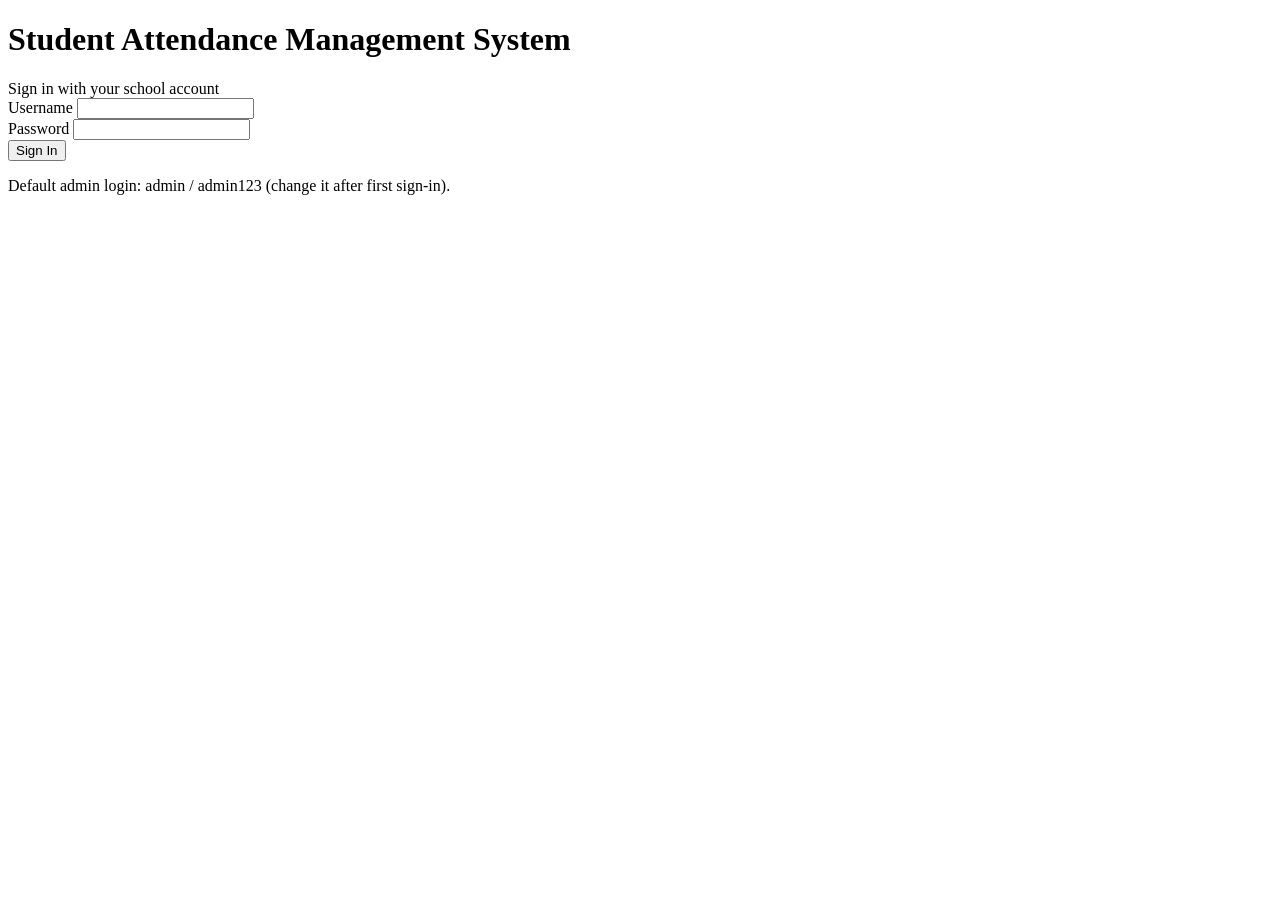
==== index.html @ 6ab2fbf2 "Add files via upload" ====
<!DOCTYPE html>
<html lang="en">
<head>
<meta charset="UTF-8">
<meta name="viewport" content="width=device-width, initial-scale=1, maximum-scale=1">
<title>SAMS — Sign In</title>
<link rel="stylesheet" href="css/style.css">
</head>
<body>
  <div id="toast-host"></div>
  <div class="login-wrap">
    <div class="login-card">
      <img id="school-logo" class="logo" style="display:none" alt="School logo">
      <h1 id="school-name">Student Attendance Management System</h1>
      <div class="sub">Sign in with your school account</div>
      <div class="login-error" id="login-error"></div>
      <form id="login-form">
        <div class="field">
          <label for="username">Username</label>
          <input type="text" id="username" autocomplete="username" required>
        </div>
        <div class="field">
          <label for="password">Password</label>
          <input type="password" id="password" autocomplete="current-password" required>
        </div>
        <button type="submit" class="btn block" id="login-btn">Sign In</button>
      </form>
      <p class="hint mt-16">Default admin login: <span class="mono">admin</span> / <span class="mono">admin123</span> (change it after first sign-in).</p>
    </div>
  </div>

  <script src="js/config.js"></script>
  <script src="js/api.js"></script>
  <script src="js/common.js"></script>
  <script>
    (async function init() {
      // If already signed in, skip straight to the right dashboard.
      const user = SAMS.getUser();
      if (user && SAMS.getToken()) {
        location.href = user.role === 'admin' ? 'admin.html' : 'teacher.html';
        return;
      }
      try {
        const settings = await SAMS.publicSettings();
        if (settings.schoolName) document.getElementById('school-name').textContent = settings.schoolName;
        if (settings.logoUrl) {
          const img = document.getElementById('school-logo');
          img.src = settings.logoUrl;
          img.style.display = 'block';
        }
      } catch (e) { /* backend not configured yet — non-fatal on the login screen */ }
    })();

    document.getElementById('login-form').addEventListener('submit', async (e) => {
      e.preventDefault();
      const errBox = document.getElementById('login-error');
      errBox.style.display = 'none';
      const btn = document.getElementById('login-btn');
      btn.disabled = true; btn.textContent = 'Signing in…';
      try {
        const username = document.getElementById('username').value.trim();
        const password = document.getElementById('password').value;
        const data = await SAMS.call('login', { username, password });
        SAMS.setToken(data.token);
        SAMS.setUser(data.user);
        location.href = data.user.role === 'admin' ? 'admin.html' : 'teacher.html';
      } catch (err) {
        errBox.textContent = err.message;
        errBox.style.display = 'block';
      } finally {
        btn.disabled = false; btn.textContent = 'Sign In';
      }
    });
  </script>
</body>
</html>
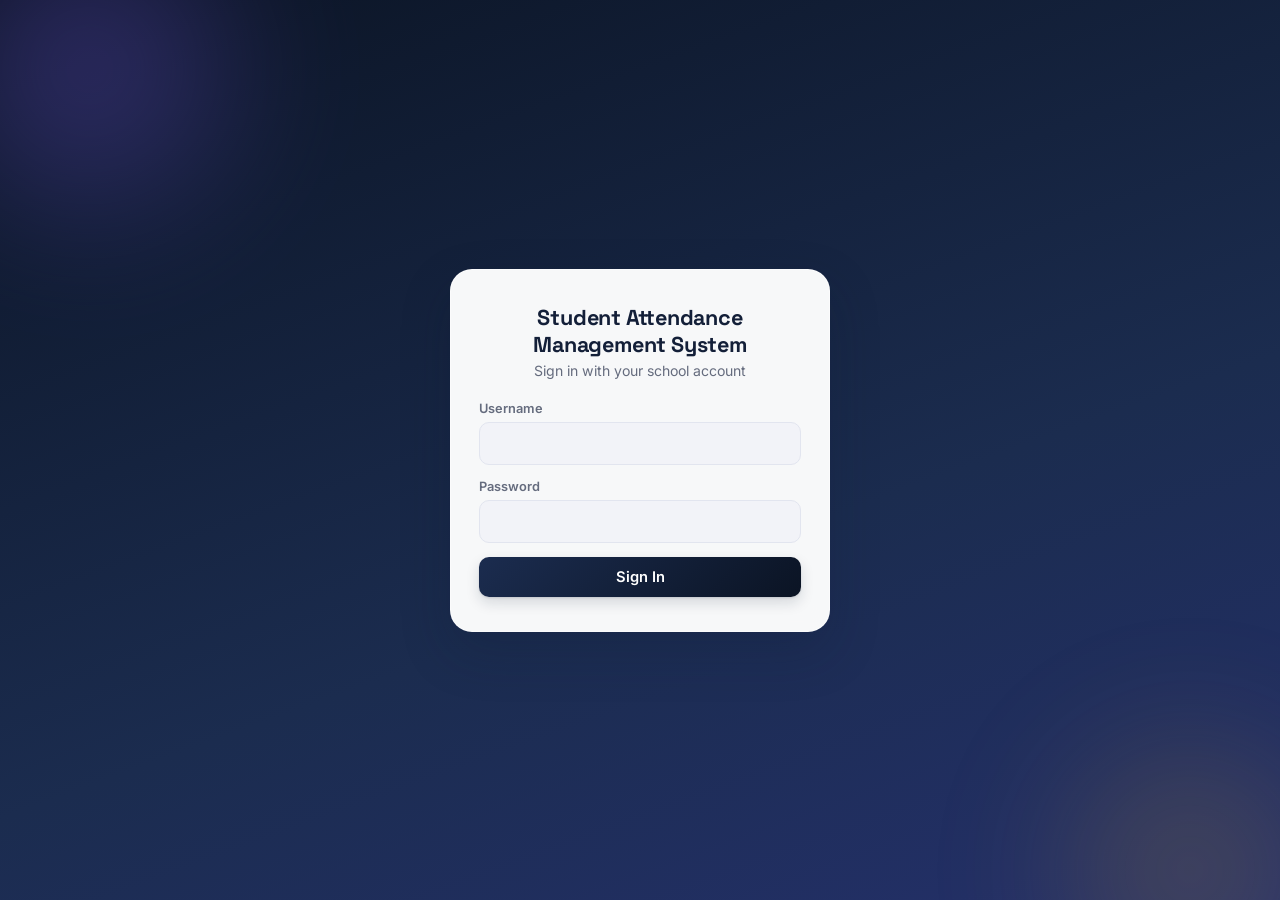
==== commit 3de2a042: "Update index.html" ====
--- a/index.html
+++ b/index.html
@@ -25,7 +25,6 @@
         </div>
         <button type="submit" class="btn block" id="login-btn">Sign In</button>
       </form>
-      <p class="hint mt-16">Default admin login: <span class="mono">admin</span> / <span class="mono">admin123</span> (change it after first sign-in).</p>
     </div>
   </div>
 
@@ -48,6 +47,7 @@
           img.src = settings.logoUrl;
           img.style.display = 'block';
         }
+        applyThemeFromLogo(settings);
       } catch (e) { /* backend not configured yet — non-fatal on the login screen */ }
     })();
 
--- a/css/style.css
+++ b/css/style.css
@@ -0,0 +1,319 @@
+/* ============================================================
+   SAMS — Student Attendance Management System
+   Theme: "gate logbook / ID badge", modernized — navy + violet
+   accent, glass surfaces, soft depth, stamped status chips.
+   ============================================================ */
+
+@import url('https://fonts.googleapis.com/css2?family=Space+Grotesk:wght@500;600;700&family=Inter:wght@400;500;600;700&family=JetBrains+Mono:wght@500;700&display=swap');
+
+:root {
+  --navy-950: #0b1424;
+  --navy-900: #131f38;
+  --navy-800: #1b2c4f;
+  --navy-700: #26386b;
+  --navy-100: #eef1f9;
+  --accent: #5b6ee8;
+  --accent-2: #7c5cf0;
+  --accent-soft: #ecebfd;
+  --paper: #f2f3f8;
+  --paper-card: #ffffff;
+  --line: #e2e5ef;
+  --ink: #171b26;
+  --ink-soft: #656c7e;
+  --gold: #c99a2e;
+  --gold-soft: #f6ecd1;
+  --green: #23875f;
+  --green-soft: #e0f4ea;
+  --red: #d1473d;
+  --red-soft: #fceaea;
+  --radius: 16px;
+  --radius-sm: 10px;
+  --shadow: 0 1px 2px rgba(15, 26, 48, 0.04), 0 6px 20px rgba(15, 26, 48, 0.06);
+  --shadow-lift: 0 20px 50px rgba(15, 26, 48, 0.22);
+  --ease: cubic-bezier(.2, .7, .2, 1);
+  --font-display: 'Space Grotesk', 'Inter', sans-serif;
+  --font-body: 'Inter', sans-serif;
+  --font-mono: 'JetBrains Mono', monospace;
+}
+
+* { box-sizing: border-box; }
+html, body { height: 100%; }
+body {
+  margin: 0;
+  background: var(--paper);
+  color: var(--ink);
+  font-family: var(--font-body);
+  -webkit-font-smoothing: antialiased;
+}
+h1, h2, h3, .display { font-family: var(--font-display); letter-spacing: -0.01em; }
+.mono { font-family: var(--font-mono); }
+a { color: inherit; }
+button { font-family: inherit; }
+:focus-visible { outline: 2px solid var(--accent); outline-offset: 2px; border-radius: 4px; }
+
+::-webkit-scrollbar { width: 10px; height: 10px; }
+::-webkit-scrollbar-track { background: transparent; }
+::-webkit-scrollbar-thumb { background: #cbd0dd; border-radius: 20px; border: 2px solid var(--paper); }
+
+img.photo, .avatar {
+  object-fit: cover;
+  background: var(--navy-100);
+  border-radius: 50%;
+}
+
+/* ---- Buttons ------------------------------------------------ */
+.btn {
+  display: inline-flex; align-items: center; justify-content: center; gap: 8px;
+  border: none; border-radius: var(--radius-sm); padding: 11px 18px; font-weight: 600; font-size: 0.92rem;
+  cursor: pointer; transition: transform .15s var(--ease), box-shadow .15s var(--ease), background .18s var(--ease), filter .15s var(--ease);
+  background: linear-gradient(135deg, var(--navy-800), var(--navy-950));
+  color: #fff;
+  box-shadow: 0 1px 2px rgba(15,26,48,.12), 0 6px 14px rgba(15,26,48,.14);
+}
+.btn:hover { filter: brightness(1.08); box-shadow: 0 2px 4px rgba(15,26,48,.16), 0 10px 22px rgba(15,26,48,.2); transform: translateY(-1px); }
+.btn:active { transform: translateY(0) scale(0.98); }
+.btn.secondary { background: var(--paper-card); color: var(--navy-900); border: 1px solid var(--line); box-shadow: var(--shadow); }
+.btn.secondary:hover { background: var(--navy-100); border-color: #d3d8e6; }
+.btn.ghost { background: transparent; color: var(--navy-900); box-shadow: none; }
+.btn.ghost:hover { background: rgba(20,30,55,0.06); box-shadow: none; transform: none; }
+.btn.danger { background: linear-gradient(135deg, #e0574c, var(--red)); }
+.btn.danger:hover { filter: brightness(1.06); }
+.btn.gold { background: linear-gradient(135deg, #dbae44, var(--gold)); color: var(--navy-950); }
+.btn.block { width: 100%; }
+.btn.sm { padding: 7px 12px; font-size: 0.82rem; border-radius: 8px; }
+.btn:disabled { opacity: 0.55; cursor: not-allowed; transform: none; filter: none; }
+.icon-btn {
+  width: 38px; height: 38px; border-radius: var(--radius-sm); border: 1px solid rgba(255,255,255,0.16);
+  background: rgba(255,255,255,0.08); display: inline-flex; align-items: center; justify-content: center;
+  cursor: pointer; transition: background .15s var(--ease), transform .15s var(--ease);
+}
+.icon-btn:hover { background: rgba(255,255,255,0.16); transform: translateY(-1px); }
+
+/* ---- Cards / layout ------------------------------------------ */
+.card {
+  background: var(--paper-card); border: 1px solid var(--line); border-radius: var(--radius);
+  padding: 18px; box-shadow: var(--shadow);
+}
+.grid { display: grid; gap: 14px; }
+.grid.cols-2 { grid-template-columns: 1fr 1fr; }
+.grid.cols-3 { grid-template-columns: repeat(3, 1fr); }
+@media (max-width: 640px) {
+  .grid.cols-2, .grid.cols-3 { grid-template-columns: 1fr; }
+}
+
+.container { max-width: 1180px; margin: 0 auto; padding: 0 16px; }
+
+/* ---- Login screen --------------------------------------------- */
+.login-wrap {
+  min-height: 100vh; display: flex; align-items: center; justify-content: center;
+  position: relative; overflow: hidden;
+  background: linear-gradient(160deg, var(--navy-950), var(--navy-800) 60%, #24306b);
+  padding: 24px;
+}
+.login-wrap::before, .login-wrap::after {
+  content: ''; position: absolute; border-radius: 50%; filter: blur(60px); opacity: 0.35; pointer-events: none;
+}
+.login-wrap::before { width: 420px; height: 420px; top: -140px; left: -120px; background: radial-gradient(circle, var(--accent-2), transparent 70%); }
+.login-wrap::after { width: 380px; height: 380px; bottom: -160px; right: -100px; background: radial-gradient(circle, var(--gold), transparent 70%); opacity: 0.25; }
+.login-card {
+  position: relative; width: 100%; max-width: 380px; background: rgba(255,255,255,0.97);
+  backdrop-filter: blur(10px); border-radius: 22px;
+  padding: 34px 28px; box-shadow: var(--shadow-lift); text-align: center;
+  border: 1px solid rgba(255,255,255,0.5);
+  animation: cardIn .45s var(--ease);
+}
+@keyframes cardIn { from { opacity: 0; transform: translateY(14px) scale(.98); } to { opacity: 1; transform: none; } }
+.login-card .logo { width: 64px; height: 64px; border-radius: 16px; margin: 0 auto 14px; display: block; object-fit: cover; box-shadow: var(--shadow); }
+.login-card h1 { font-size: 1.35rem; margin: 0 0 4px; color: var(--navy-900); }
+.login-card .sub { color: var(--ink-soft); font-size: 0.88rem; margin-bottom: 22px; }
+.login-card .field { text-align: left; margin-bottom: 14px; }
+.login-error { background: var(--red-soft); color: var(--red); border-radius: 8px; padding: 10px 12px; font-size: 0.85rem; margin-bottom: 14px; display: none; }
+
+/* ---- Form fields ------------------------------------------------ */
+label { display: block; font-size: 0.8rem; font-weight: 600; color: var(--ink-soft); margin-bottom: 6px; }
+input[type=text], input[type=password], input[type=email], input[type=tel], input[type=date], input[type=number], input[type=file], select, textarea {
+  width: 100%; padding: 11px 12px; border-radius: var(--radius-sm); border: 1.5px solid var(--line);
+  background: var(--paper); font-size: 0.94rem; color: var(--ink); font-family: inherit;
+  transition: border-color .15s var(--ease), background .15s var(--ease), box-shadow .15s var(--ease);
+}
+input:focus, select:focus, textarea:focus { border-color: var(--accent); background: #fff; box-shadow: 0 0 0 4px var(--accent-soft); outline: none; }
+.field { margin-bottom: 12px; }
+.field-row { display: flex; gap: 10px; }
+.field-row .field { flex: 1; }
+.hint { font-size: 0.76rem; color: var(--ink-soft); margin-top: 4px; line-height: 1.5; }
+
+/* ---- App shell: top bar + bottom tabs (mobile), side rail (tablet+) --- */
+.app-shell { min-height: 100vh; display: flex; flex-direction: column; }
+.topbar {
+  background: linear-gradient(120deg, var(--navy-900), var(--navy-950)); color: #fff; padding: 12px 16px; display: flex; align-items: center;
+  gap: 12px; position: sticky; top: 0; z-index: 20;
+  box-shadow: 0 2px 16px rgba(11,20,36,0.25);
+}
+.topbar .logo { width: 32px; height: 32px; border-radius: 8px; object-fit: cover; background: rgba(255,255,255,0.15); }
+.topbar .school-name { font-family: var(--font-display); font-weight: 600; font-size: 1.02rem; flex: 1; }
+.topbar .who { font-size: 0.78rem; opacity: 0.8; }
+.topbar .role-pill {
+  font-family: var(--font-mono); font-size: 0.68rem; text-transform: uppercase; letter-spacing: .06em;
+  background: linear-gradient(135deg, rgba(124,92,240,0.35), rgba(91,110,232,0.35));
+  border: 1px solid rgba(255,255,255,0.18);
+  padding: 3px 8px; border-radius: 20px;
+}
+
+.main { flex: 1; padding: 18px 16px 90px; }
+@media (min-width: 900px) { .main { padding: 26px 32px 40px; } }
+
+.section-title { display: flex; align-items: center; justify-content: space-between; margin-bottom: 14px; gap: 10px; flex-wrap: wrap; }
+.section-title h2 { margin: 0; font-size: 1.15rem; color: var(--navy-900); }
+.section-title .actions { display: flex; gap: 8px; }
+
+/* bottom tab bar (mobile/tablet); becomes a left side rail on desktop */
+.tabbar {
+  position: fixed; bottom: 0; left: 0; right: 0; background: rgba(255,255,255,0.9);
+  backdrop-filter: blur(14px);
+  border-top: 1px solid var(--line); display: flex; z-index: 20;
+  padding-bottom: env(safe-area-inset-bottom);
+}
+.tabbar button {
+  flex: 1; background: none; border: none; padding: 10px 4px 8px; cursor: pointer;
+  display: flex; flex-direction: column; align-items: center; gap: 3px; color: var(--ink-soft);
+  font-size: 0.68rem; font-weight: 600; transition: color .15s var(--ease);
+  position: relative;
+}
+.tabbar button svg { width: 20px; height: 20px; transition: stroke .15s var(--ease), transform .15s var(--ease); }
+.tabbar button.active { color: var(--navy-900); }
+.tabbar button.active svg { stroke: var(--accent); transform: translateY(-1px); }
+
+@media (min-width: 900px) {
+  .app-shell { flex-direction: row; }
+  .topbar { position: fixed; top: 0; left: 0; right: 0; }
+  .main { margin-top: 62px; margin-left: 224px; width: calc(100% - 224px); padding-bottom: 40px; }
+  .tabbar {
+    position: fixed; top: 62px; left: 0; right: auto; bottom: 0; width: 224px;
+    flex-direction: column; align-items: stretch; justify-content: flex-start;
+    background: var(--paper-card); border-top: none; border-right: 1px solid var(--line);
+    padding: 16px 10px; gap: 2px;
+  }
+  .tabbar button {
+    flex: none; flex-direction: row; justify-content: flex-start; gap: 12px;
+    padding: 11px 12px; border-radius: var(--radius-sm); font-size: 0.86rem;
+  }
+  .tabbar button svg { width: 19px; height: 19px; }
+  .tabbar button.active { background: var(--accent-soft); color: var(--accent-2); }
+  .tabbar button.active svg { stroke: var(--accent-2); transform: none; }
+}
+
+.view { display: none; }
+.view.active { display: block; animation: fadeIn .22s var(--ease); }
+@keyframes fadeIn { from { opacity: 0; transform: translateY(6px);} to { opacity: 1; transform: none; } }
+
+/* ---- Stat tiles --------------------------------------------------- */
+.stat-tile {
+  background: var(--paper-card); border: 1px solid var(--line); border-radius: var(--radius);
+  padding: 16px; text-align: left; position: relative; overflow: hidden;
+  box-shadow: var(--shadow); transition: transform .15s var(--ease), box-shadow .15s var(--ease);
+}
+.stat-tile::before {
+  content: ''; position: absolute; top: 0; left: 0; right: 0; height: 3px;
+  background: linear-gradient(90deg, var(--accent), var(--accent-2));
+}
+.stat-tile:hover { transform: translateY(-2px); box-shadow: 0 4px 8px rgba(15,26,48,.06), 0 14px 28px rgba(15,26,48,.1); }
+.stat-tile .label { font-size: 0.72rem; text-transform: uppercase; letter-spacing: .06em; color: var(--ink-soft); font-weight: 700; }
+.stat-tile .value { font-family: var(--font-mono); font-size: 1.9rem; font-weight: 700; color: var(--navy-900); margin-top: 4px; }
+.stat-tile .breakdown { display: flex; gap: 10px; margin-top: 10px; font-size: 0.78rem; flex-wrap: wrap; }
+.stat-tile .breakdown span { display: flex; align-items: center; gap: 5px; }
+.dot { width: 8px; height: 8px; border-radius: 50%; display: inline-block; }
+.dot.present { background: var(--green); }
+.dot.late { background: var(--gold); }
+.dot.absent { background: var(--red); }
+
+/* ---- Stamped status badge (signature element) ---------------------- */
+.stamp {
+  display: inline-flex; align-items: center; gap: 6px; font-family: var(--font-mono);
+  font-weight: 700; font-size: 0.72rem; text-transform: uppercase; letter-spacing: 0.05em;
+  padding: 5px 10px; border-radius: 20px; border: 1.5px solid currentColor;
+}
+.stamp.present { color: var(--green); background: var(--green-soft); }
+.stamp.late { color: var(--gold); background: var(--gold-soft); }
+.stamp.absent { color: var(--red); background: var(--red-soft); }
+
+/* ---- Lists / tables -------------------------------------------------- */
+.list-row {
+  display: flex; align-items: center; gap: 12px; padding: 12px 6px; border-bottom: 1px solid var(--line);
+  border-radius: 10px; transition: background .15s var(--ease);
+}
+.list-row:hover { background: var(--paper); }
+.list-row:last-child { border-bottom: none; }
+.list-row .avatar { width: 42px; height: 42px; flex-shrink: 0; box-shadow: 0 0 0 2px #fff, 0 0 0 3px var(--line); }
+.list-row .meta { flex: 1; min-width: 0; }
+.list-row .meta .name { font-weight: 600; font-size: 0.94rem; }
+.list-row .meta .sub { font-size: 0.78rem; color: var(--ink-soft); font-family: var(--font-mono); }
+.list-row .row-actions { display: flex; gap: 6px; }
+
+table.data-table { width: 100%; border-collapse: collapse; font-size: 0.88rem; }
+table.data-table th { text-align: left; font-size: 0.72rem; text-transform: uppercase; color: var(--ink-soft); padding: 8px 10px; border-bottom: 2px solid var(--line); }
+table.data-table td { padding: 10px; border-bottom: 1px solid var(--line); }
+.table-scroll { overflow-x: auto; -webkit-overflow-scrolling: touch; }
+
+/* ---- Modal ------------------------------------------------------------ */
+.modal-backdrop {
+  position: fixed; inset: 0; background: rgba(11,20,36,0.55); backdrop-filter: blur(3px); display: none;
+  align-items: flex-end; justify-content: center; z-index: 50; padding: 0;
+}
+.modal-backdrop.open { display: flex; animation: backdropIn .15s var(--ease); }
+@keyframes backdropIn { from { opacity: 0; } to { opacity: 1; } }
+.modal {
+  background: #fff; width: 100%; max-width: 460px; border-radius: 20px 20px 0 0;
+  max-height: 88vh; overflow-y: auto; padding: 22px; box-shadow: var(--shadow-lift);
+  animation: modalUp .22s var(--ease);
+}
+@keyframes modalUp { from { opacity: 0; transform: translateY(24px); } to { opacity: 1; transform: none; } }
+@media (min-width: 640px) {
+  .modal-backdrop { align-items: center; }
+  .modal { border-radius: 20px; }
+  @keyframes modalUp { from { opacity: 0; transform: translateY(10px) scale(.98); } to { opacity: 1; transform: none; } }
+}
+.modal h3 { margin: 0 0 16px; color: var(--navy-900); }
+.modal-close { float: right; }
+
+/* ---- Toasts ------------------------------------------------------------ */
+#toast-host { position: fixed; top: 14px; left: 50%; transform: translateX(-50%); z-index: 100; display: flex; flex-direction: column; gap: 8px; width: min(92vw, 380px); }
+.toast {
+  background: linear-gradient(135deg, var(--navy-800), var(--navy-950)); color: #fff; padding: 12px 16px; border-radius: var(--radius-sm);
+  font-size: 0.86rem; box-shadow: var(--shadow-lift); animation: toastIn .2s var(--ease);
+}
+@keyframes toastIn { from { opacity: 0; transform: translateY(-8px); } to { opacity: 1; transform: none; } }
+.toast.error { background: linear-gradient(135deg, #e0574c, var(--red)); }
+.toast.success { background: linear-gradient(135deg, #2fa274, var(--green)); }
+
+/* ---- Photo uploader ------------------------------------------------------ */
+.photo-picker { display: flex; align-items: center; gap: 12px; }
+.photo-picker .avatar { width: 56px; height: 56px; border: 1.5px dashed var(--line); }
+.photo-picker input[type=file] { display: none; }
+
+/* ---- Scanner ------------------------------------------------------------- */
+.scanner-wrap { max-width: 460px; margin: 0 auto; text-align: center; }
+#qr-reader { border-radius: var(--radius); overflow: hidden; box-shadow: var(--shadow); border: 1px solid var(--line); }
+.scan-result { margin-top: 16px; }
+.scan-result .card { display: flex; gap: 14px; align-items: center; text-align: left; }
+.scan-result .avatar { width: 58px; height: 58px; }
+
+/* ---- QR code card (generation) -------------------------------------------- */
+.qr-card { text-align: center; padding: 18px; }
+.qr-card #qr-canvas-holder { display: flex; justify-content: center; margin: 10px 0; }
+.qr-card .id-strip { font-family: var(--font-mono); font-size: 0.8rem; color: var(--ink-soft); }
+
+/* ---- Empty state ------------------------------------------------------------ */
+.empty-state { text-align: center; padding: 40px 20px; color: var(--ink-soft); }
+.empty-state .big { font-size: 2rem; margin-bottom: 8px; }
+
+/* ---- Day selector chip row ------------------------------------------------- */
+.date-select-row { display: flex; align-items: center; gap: 10px; margin-bottom: 14px; flex-wrap: wrap; }
+
+/* ---- utility ------------------------------------------------------------- */
+.flex { display: flex; align-items: center; }
+.flex.between { justify-content: space-between; }
+.gap-8 { gap: 8px; } .gap-12 { gap: 12px; }
+.mt-8 { margin-top: 8px; } .mt-16 { margin-top: 16px; } .mt-24 { margin-top: 24px; }
+.text-soft { color: var(--ink-soft); }
+.text-sm { font-size: 0.82rem; }
+.badge-count { font-family: var(--font-mono); background: var(--accent-soft); color: var(--accent-2); border-radius: 20px; padding: 2px 9px; font-size: 0.74rem; font-weight: 700; }
